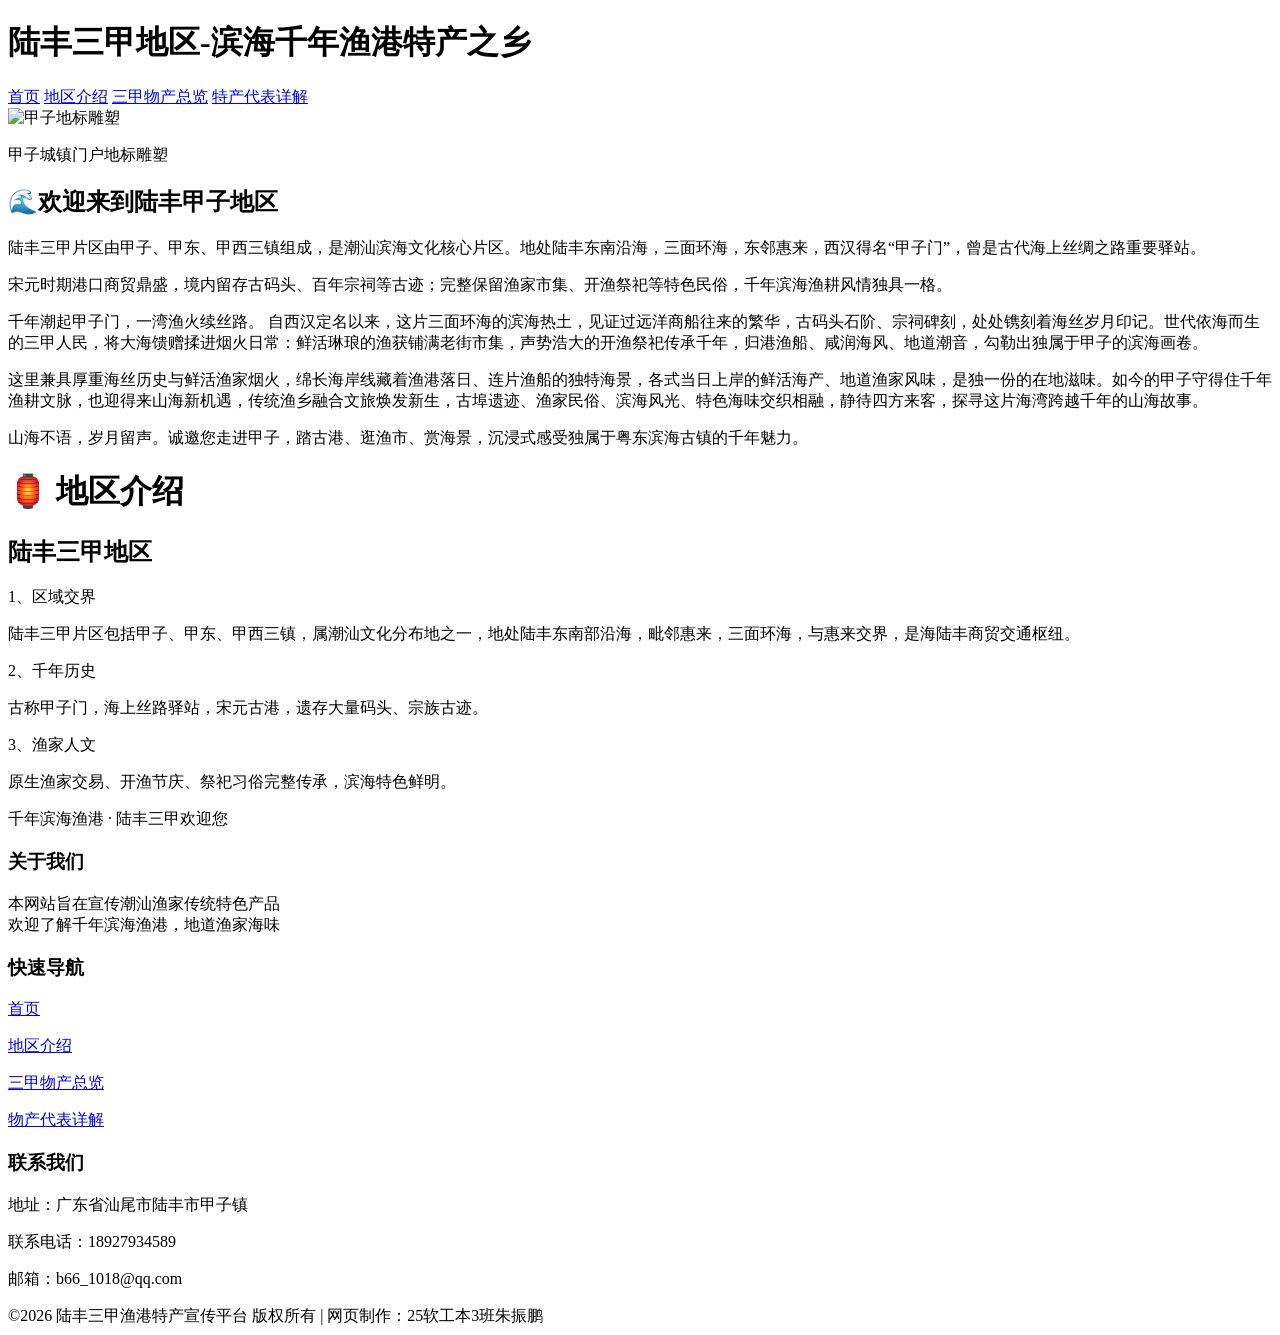
==== area.html @ cb66f9ad "Add files via upload 家乡特产网站生成" ====
<!DOCTYPE html>
<html>
	<head>
		<meta charset="utf-8">
		<title></title>
		<link rel="stylesheet" href="../css/xp.css">
		<link rel="stylesheet" href="../css/area.css">
	</head>
	<body class="m1">
	<!--这是顶部-->
	<header class="top">
		<h1 class="logo">陆丰三甲地区-滨海千年渔港特产之乡</h1>
		<!--这是导航栏-->
		<nav class="nav-box">
			<a href="index.html" class="nav-item.active">首页</a>
			<a href="#xxp1" class="nav-item">地区介绍</a>
			<a href="product.html" class="nav-item">三甲物产总览</a>
			<a href="craft.html" class="nav-item">特产代表详解</a>
		</nav>
	</header>
	<!--这是网站引入欢迎介绍部分-->
	<div class="card card-row">
	        <div class="img-box">
	            <!-- 这是地标图片部分 -->
	            <img src="../img/area1.jpg" alt="甲子地标雕塑">
	            <p class="img-tip">甲子城镇门户地标雕塑</p >
	        </div>
	        <!--左图右字文字部分-->
			<div>
	            <h2>🌊欢迎来到陆丰甲子地区</h2>
	            <p class="text-p">
	                陆丰三甲片区由甲子、甲东、甲西三镇组成，是潮汕滨海文化核心片区。地处陆丰东南沿海，三面环海，东邻惠来，西汉得名“甲子门”，曾是古代海上丝绸之路重要驿站。
	            </p>
	            <p class="text-p">
	                宋元时期港口商贸鼎盛，境内留存古码头、百年宗祠等古迹；完整保留渔家市集、开渔祭祀等特色民俗，千年滨海渔耕风情独具一格。
	            </p>
				<p class="text-p">
					千年潮起甲子门，一湾渔火续丝路。
					自西汉定名以来，这片三面环海的滨海热土，见证过远洋商船往来的繁华，古码头石阶、宗祠碑刻，处处镌刻着海丝岁月印记。世代依海而生的三甲人民，将大海馈赠揉进烟火日常：鲜活琳琅的渔获铺满老街市集，声势浩大的开渔祭祀传承千年，归港渔船、咸润海风、地道潮音，勾勒出独属于甲子的滨海画卷。
				</p>
				<p class="text-p">
					这里兼具厚重海丝历史与鲜活渔家烟火，绵长海岸线藏着渔港落日、连片渔船的独特海景，各式当日上岸的鲜活海产、地道渔家风味，是独一份的在地滋味。如今的甲子守得住千年渔耕文脉，也迎得来山海新机遇，传统渔乡融合文旅焕发新生，古埠遗迹、渔家民俗、滨海风光、特色海味交织相融，静待四方来客，探寻这片海湾跨越千年的山海故事。
				</p>
				<p class="text-p">
					山海不语，岁月留声。诚邀您走进甲子，踏古港、逛渔市、赏海景，沉浸式感受独属于粤东滨海古镇的千年魅力。
				</p>
	        </div>
	<!--正文分点介绍-一目了然-->
	</div>
    <div class="card">
		<h1 id="xxp1">🏮 地区介绍</h1>
		<h2>陆丰三甲地区</h2>
		<div>
			<p>1、区域交界</p>
			<p>陆丰三甲片区包括甲子、甲东、甲西三镇，属潮汕文化分布地之一，地处陆丰东南部沿海，毗邻惠来，三面环海，与惠来交界，是海陆丰商贸交通枢纽。</p>
		</div>
		<div>
			<p>2、千年历史</p>
			<p>古称甲子门，海上丝路驿站，宋元古港，遗存大量码头、宗族古迹。</p>
		</div>
		<div>
			<p>3、渔家人文</p>
			<p>原生渔家交易、开渔节庆、祭祀习俗完整传承，滨海特色鲜明。</p>
		</div>
	</div>
	<!--这是分隔横幅：网站分主题标语-->
	 <div class="footer-bar">
	        千年滨海渔港 · 陆丰三甲欢迎您
	</div>
	<!--这是网站页脚底注区域-->
	<footer class="footer">
	  <div class="b1">
	    <!-- 板块1：站点简介 -->
	    <div style="flex:1; min-width:220px;">
	      <h3>关于我们</h3>
	      <p>本网站旨在宣传潮汕渔家传统特色产品<br>欢迎了解千年滨海渔港，地道渔家海味</p>
	    </div>
	    <!-- 板块2：快速导航 -->
	    <div style="flex:1; min-width:180px;">
	      <h3>快速导航</h3>
	      <p><a href="index.html">首页</a></p>
	      <p><a href="area.html">地区介绍</a></p>
	      <p><a href="product.html">三甲物产总览</a></p>
	      <p><a href="craft.html">物产代表详解</a></p>
	    </div>
	    <!-- 板块3：联系信息 -->
	    <div style="flex:1; min-width:220px;">
	      <h3>联系我们</h3>
	      <p>地址：广东省汕尾市陆丰市甲子镇</p>
	      <p>联系电话：18927934589</p>
	      <p>邮箱：b66_1018@qq.com</p>
	    </div>
	  </div>
	  <!--底部版权脚注-->
	  <div class="banzhu">
	    ©2026 陆丰三甲渔港特产宣传平台 版权所有 | 网页制作：25软工本3班朱振鹏
	  </div>
	</footer>
	</body>
</html>
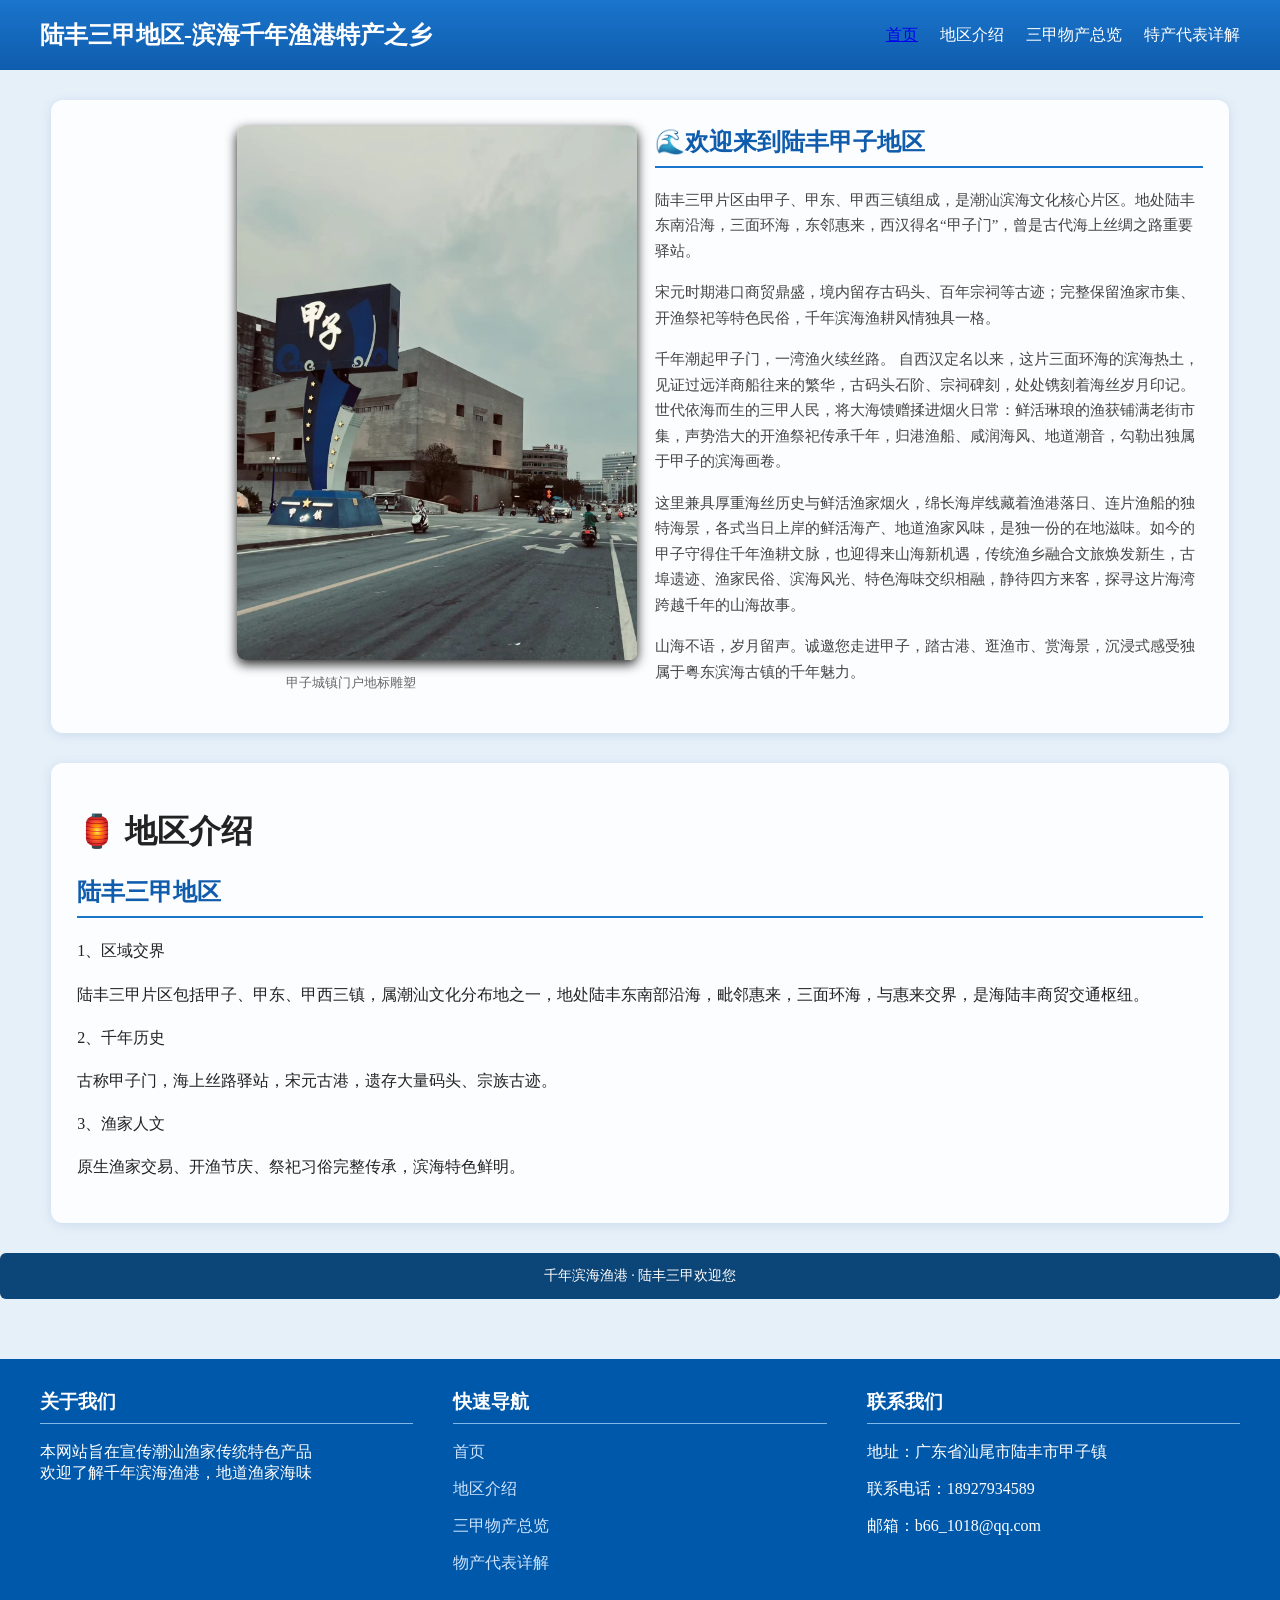
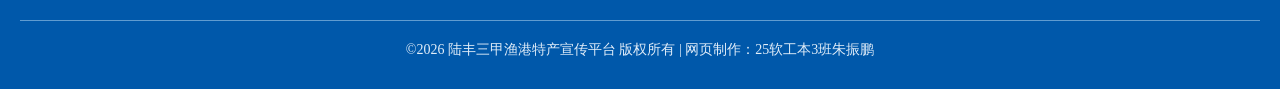
==== commit 5d9fb010: "Add files via upload 家乡特产网站" ====
--- a/area.html
+++ b/area.html
@@ -3,8 +3,8 @@
 	<head>
 		<meta charset="utf-8">
 		<title></title>
-		<link rel="stylesheet" href="../css/xp.css">
-		<link rel="stylesheet" href="../css/area.css">
+		<link rel="stylesheet" href="xp.css">
+		<link rel="stylesheet" href="area.css">
 	</head>
 	<body class="m1">
 	<!--这是顶部-->
@@ -22,7 +22,7 @@
 	<div class="card card-row">
 	        <div class="img-box">
 	            <!-- 这是地标图片部分 -->
-	            <img src="../img/area1.jpg" alt="甲子地标雕塑">
+	            <img src="area1.jpg" alt="甲子地标雕塑">
 	            <p class="img-tip">甲子城镇门户地标雕塑</p >
 	        </div>
 	        <!--左图右字文字部分-->
--- a/xp.css
+++ b/xp.css
@@ -0,0 +1,87 @@
+/*该css样式为总网站公用样式*/
+.m1{
+	background-repeat: repeat;
+	background-size: cover;
+	background-color: #e6f0f9;
+	background-blend-mode: lighten;
+	background-position: center;
+	color: #222;
+	margin: 0;
+	padding:0px;
+}
+.top{
+	width: 100%;
+	height: 70px;
+	background:linear-gradient(#1a75cc,#0f5cad);
+	display: flex;
+	align-items: center;
+	justify-content: space-between;
+	padding: 0 40px;
+	box-sizing: border-box;
+	flex-wrap: wrap;
+	row-gap: 8px;
+}
+.logo{
+	color: #fff;
+	font-size: 24px;
+	font-weight: bold;
+}
+.nav-box{
+	display: flex;
+	gap: 22px;
+}
+.nav-item{
+	color: white;
+	text-decoration: none;
+	font-size: 16px;
+	transition: all 0.3s ease;
+}
+.nav-item:hover{
+	color: #FF9F43;
+	border-bottom: 2px solid #FF9F43;
+	padding-bottom: 6px;
+}
+.nav-item.active{
+	color: #FF9F43;
+	border-bottom: 2px solid #FF9F43;
+	padding-bottom: 6px;
+}
+.footer{
+	background:#0058aa; 
+	color:#fff; 
+	padding:30px 20px; 
+	margin-top:60px;
+}
+.b1{
+	max-width:1200px; 
+	margin:0 auto; 
+	display:flex; 
+	flex-wrap:wrap; 
+	gap:40px;
+}
+.b1 h3{
+	margin-top:0; 
+	border-bottom:1px solid #82b8e8; 
+	padding-bottom:8px;
+}
+.b1 a{
+	color:#cce4ff; 
+	text-decoration:none;
+}
+.footer-bar{
+            background:#0c4578;
+            color:#fff;
+            text-align:center;
+            padding:14px;
+            border-radius:6px;
+            margin-top:24px;
+            font-size:14px;
+}
+.banzhu{
+	text-align:center; 
+	margin-top:30px; 
+	padding-top:20px; 
+	border-top:1px solid #609cd0; 
+	font-size:14px; 
+	color:#e0edf9;
+}
--- a/area.css
+++ b/area.css
@@ -0,0 +1,74 @@
+#top{
+	width: 100%;
+	height: 70px;
+	background:linear-gradient(#1a75cc,#0f5cad);
+	display: flex;
+	align-items: center;
+	justify-content: space-between;
+	padding: 0 40px;
+	box-sizing: border-box;
+	flex-wrap: wrap;
+	row-gap: 8px;
+}
+.logo{
+	color: #fff;
+	font-size: 24px;
+	font-weight: bold;
+}
+.nav-box{
+	display: flex;
+	gap: 22px;
+}
+.nav-item{
+	color: white;
+	text-decoration: none;
+	font-size: 16px;
+	transition: all 0.3s ease;
+}
+.nav-item:hover{
+	color: #FF9F43;
+	border-bottom: 2px solid #FF9F43;
+	padding-bottom: 6px;
+}
+.nav-item.active{
+	color: #FF9F43;
+	border-bottom: 2px solid #FF9F43;
+	padding-bottom: 6px;
+}
+.card{
+	width: 92% !important;
+	margin: 30px auto !important;
+	padding: 26px !important;
+	background: rgba(255, 255, 255, 0.9) !important;
+	border-radius: 12px !important;
+	box-shadow: 0 2px 12px rgba(10, 70, 140, 0.12) !important;
+	box-sizing: border-box !important;
+}
+.card h2{
+	margin-top: 0 !important;
+	color: #0f5cad !important;
+	border-bottom: 2px solid #1a75cc !important ;
+	padding-bottom: 8px !important;
+}
+.card h3{
+	color: #1a75cc !important;
+}
+.card p{
+	line-height: 1.7 !important;
+}
+.card-row{
+	display:grid;
+    grid-template-columns:1fr 1fr;gap:30px;
+}
+.img-box img{width:100%;max-width:400px;height: auto;border-radius: 8px;box-shadow: 0 4px 12px;
+rgba(0,0,0,0.1);
+margin-left: 160px;
+transition: all 0.3s ease;
+}
+.img-box img:hover{
+	transform: scale(1.02);
+	box-shadow: 0 8px 20px rgba(0,0,0,0.15);
+}
+.img-tip{color:#666;font-size:13px;text-align:center;margin-top:8px;}
+.text-p{color:#444;line-height:1.7;font-size:15px;margin-top:12px;
+margin-bottom: 16px;}
